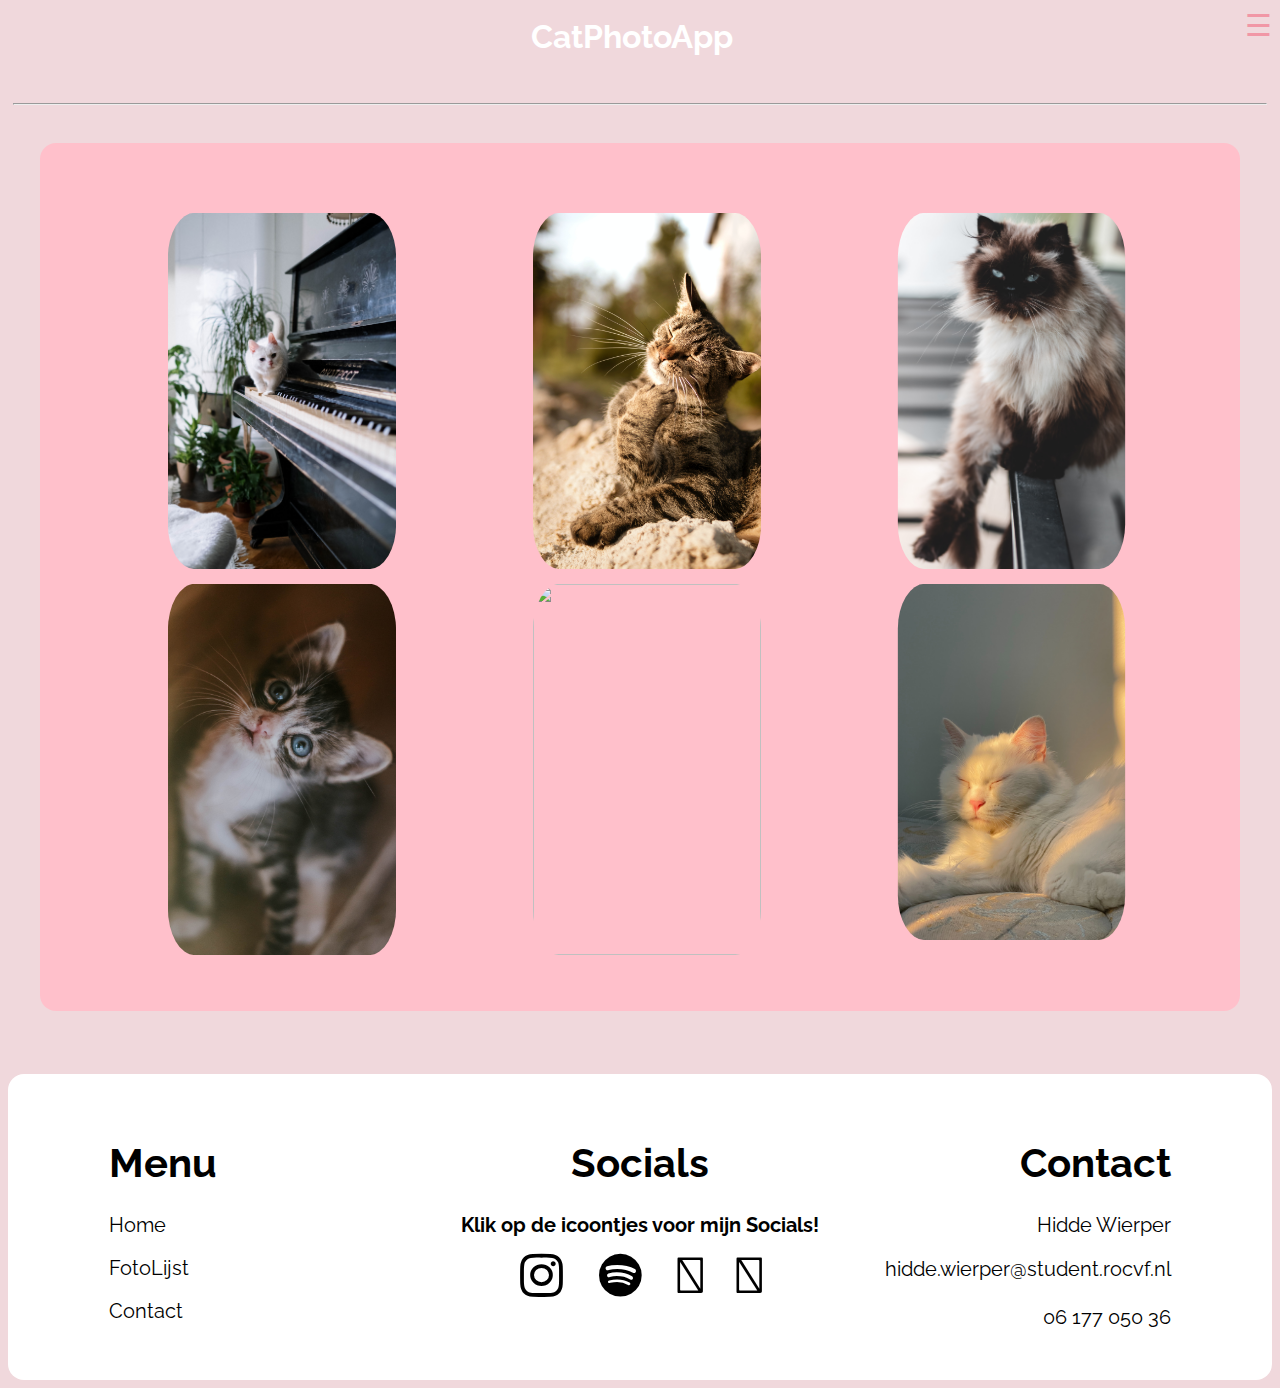
==== catGallery.html @ 8d26ef36 "new page" ====
<!DOCTYPE html>
<html lang="en-US">
<meta name="viewport" content="width=device-width, initial-scale=1" />

<head>
    <script src="https://kit.fontawesome.com/c6d023de9c.js" crossorigin="anonymous"></script>
    <link rel="preconnect" href="https://fonts.googleapis.com" />
    <link rel="preconnect" href="https://fonts.gstatic.com" crossorigin />
    <link rel="stylesheet" href="https://cdnjs.cloudflare.com/ajax/libs/font-awesome/4.7.0/css/font-awesome.min.css">
    <link href="https://fonts.googleapis.com/css2?family=Raleway:wght@300&display=swap" rel="stylesheet" />
    <link rel="icon" href="foto's/mythos_bank.jpg" />
    <title>catPage</title>
    <link rel="stylesheet" href="CSS/style.css" />
</head>

<header>
    <div class="openBtn">
        <span onclick="openNav()">&#9776;</span>
    </div>
    <h1 class="pageTitle">CatPhotoApp</h1>
    <hr />
    <div id="myMenu" class="menu">
        <a href="javascript:void(0)" class="closebtn" onclick="closeNav()">&times;</a>
        <a href="index.html">Home</a>
        <a href="catGallery.html">Gallery</a>
        <a href="contact.html">Contact</a>
    </div>
    <script src="JS/script.js"></script>
</header>

<body>
    <div class="scroll-container">
        <div class="photoGallery">
            <img src="foto's/img1.jpg" class="img1" />
            <img src="foto's/img2.jpg" class="img2" />
            <img src="foto's/img3.jpg" class="img3" />
            <img src="foto's/img4.jpg" class="img4" />
            <img src="foto's/img5.jpg" class="img5" />
            <img src="foto's/img6.jpg" class="img6" />
        </div>
    </div>

    <footer>
        <div class="footerLeft">
            <h1 class="menuEnd">Menu</h1>
            <a href="index.html">Home</a><br><br>
            <a href="catGallery.html">FotoLijst</a><br><br>
            <a href="contact.html">Contact</a><br><br>
        </div>
        <div class="footerMid">
            <h1 class="menuEnd">Socials</h1>
            <b>Klik op de icoontjes voor mijn Socials!</b><br>
            <a href="https://www.instagram.com/hiddewierper/" target="_blank" class="fa fa-instagram"></a>
            <a href="https://spotify.link/bNzBOi3ltDb" target="_blank" class="fa fa-spotify"></a>
            <a href="https://www.facebook.com/hidde.wierper/" target="_blank" class="fa-brands fa-facebook"></a>
            <a href="https://www.github.com/hiddewierper/" target="_blank" class="fa-brands fa-github"></a>
        </div>
        <div class="footerRight">
            <h1 class="menuEnd">Contact</h1>
            <p>Hidde Wierper</p>
            <a href="mailto: hidde.wierper@student.rocvf.nl">hidde.wierper@student.rocvf.nl</a><br><br>
            <a href="tel: 0617705036">06 177 050 36</a>
        </div>
    </footer>


</body>

</html>
---- CSS/style.css ----
html {
  scroll-behavior: smooth;
  background-color: rgb(240, 216, 220);
  font-family: "Raleway", sans-serif;
}

hr{
  margin: auto;
  margin-top: 3%;
  margin-bottom: 3%;
  width: 99%;
}

footer {
  display: flex;
}

a {
  color: black;
  font-size: 20px;
  transition: 0.5s;
  cursor: pointer;
  text-decoration: none;
  padding: 0;
}


b{
  color: black;
  font-size: 20px;
}

header {
  padding: 0.1px;
  color: white;
}

a:hover {
  color: rgba(108, 108, 108, 0.637);
  transition: 0.5s;
}

h1.menuEnd {
  color: black;
  font-size: 40px;
  padding: 0;
}

h1.pageTitle {
  text-align: center;
  margin: auto;
  padding: 10px;
}

h2 {
  text-align: center;
}

img {
  border-radius: 14%;
  object-fit: cover;
  padding: 3%;
  width: 25%;
  height: auto;
  transition: 0.5s;
}

img:hover {
  transform: scale(1.03);
  transition: 0.5s;
}

.openBtn {
  font-size: 30px;
  float: right;
  margin: auto;
  display: flex;
  justify-content: center;
  align-items: center;
  color: rgb(241, 151, 166);
}

.openBtn:hover {
  color: rgba(246, 168, 181, 0.762);
  transition: 0.5s;
}

.menu {
  height: 100%;
  width: 0;
  position: fixed;
  z-index: 1;
  top: 0;
  left: 0;
  background-color: #111;
  overflow-x: hidden;
  transition: 0.5s;
  padding-top: 60px;
 
}

.menu a {
  padding: 8px 8px 8px 32px;
  text-decoration: none;
  font-size: 25px;
  color: #818181;
  display: block;
  transition: 0.3s;
}

.menu a:hover {
  color: #f1f1f1;
}

.menu .closebtn {
  position: absolute;
  top: 0;
  right: 25px;
  font-size: 36px;
  margin-left: 50px;
}

.catPhoto {
  margin: auto;
  display: flex;
  position: space;
  justify-content: center;
  background-color: pink;
  min-height: 200px;
  height: fit-content;
  width: 95%;
  border-radius: 16px;
}

.photoGallery{
  margin:auto;  
  margin-bottom: 5%;
  padding-top: 5%;
  padding-bottom: 5%;
  display: grid;
  grid-template-columns: repeat(10, 1fr);
  grid-template-rows: repeat(2, 1fr);
  position: space;
  background-color: pink;
  min-height: 200px;
  height: fit-content;
  width: 95%;
  border-radius: 16px;
  grid-gap: 15px;
}

.img1, .img2, .img3, .img4, .img5, .img6{
  width: 100%;
  height: 100%;
}

.img1 {
  grid-column-start: 2;
  grid-column-end: 4;
  grid-row-start: 1;
  grid-row-end: 2;
}

.img2{
  grid-column-start: 5;
  grid-column-end: 7;
  grid-row-start: 1;
  grid-row-end: 2;
}

.img3{
  grid-column-start: 8;
  grid-column-end: 10;
  grid-row-start: 1;
  grid-row-end: 2;
}

.img4{
  grid-column-start: 2;
  grid-column-end: 4;
  grid-row-start: 2;
  grid-row-end: 4;
}

.img5{
  grid-column-start: 5;
  grid-column-end: 7;
  grid-row-start: 2;
  grid-row-end: 4;
}

.img6{
  grid-column-start: 8;
  grid-column-end: 10;
  grid-row-start: 2;
}

.footerLeft, .footerMid, .footerRight {
  width: 33.33%;
  box-sizing: border-box;
  min-height: fit-content;
  background-color: white;
}

.footerLeft {
  border-radius: 16px 0px 0px 16px;
  text-align: left;
  padding: 3% 0% 3% 8%;
}

.footerMid {
  padding-top: 3%;
  text-align: center;
}

.footerRight {
  border-radius: 0px 16px 16px 0px;
  text-align: right;
  padding: 3% 8% 3% 0;
  font-size: 20px;
}

.fa{
  font-size: 50px;
  width: 50px;
  text-align: center;
  text-decoration: none;
  padding: 0;
  margin: 3%;
}

.fa-brands{
  font-size: 50px;
  width: 50px;
  text-align: center;
  text-decoration: none;
  padding: 0;
  margin: 3%;
}

.contactForm {
    min-width: 39% ;
    width: fit-content;
    height: fit-content;
    background-color: pink;
    display: flex;
    justify-content: center;
    align-items: center;
    border-radius: 16px;
    padding: 3%;
    margin: auto;
    box-sizing: border-box;
}


input[type="text"], input[type="email"],input[type="phone"]{
  width: 140%;
  margin-bottom: 3%;
  background-color: white;
  border: none;
  color: black;
  padding: 30px 32px;
  text-decoration: none;
  cursor: pointer;
  border-radius: 16px;
  box-sizing: border-box;
  display: flex;
  justify-content: center;
  align-items: center;
}


textarea{
  width: 100%;
  max-height: fit-content;
  margin-bottom: 10px;
  box-sizing: border-box;
  background-color: white;
  border: none;
  color: black;
  padding: 16px 32px;
  text-decoration: none;
  margin: 8px 4px;
  cursor: pointer;
  border-radius: 16px;
  box-sizing: border-box;
  display: flex;
  justify-content: center;
  align-items: center;
}

button[type="submit"]{
  height: auto;
  margin-bottom: 10px;
  box-sizing: border-box;
  background-color: #f8eee7;
  border: none;
  color: black;
  padding: 16px 32px;
  text-decoration: none;
  margin: 8px 4px;
  cursor: pointer;
  border-radius: 16px;
  border: none;
  box-shadow: 0 7px #666;
}

button:active {
  background-color: #3e8e41;
  box-shadow: 0 5px #666;
  transform: translateY(4px);
}

 button:hover[type=submit]{
  background-color: #e47c5ca5;
  border: none;
  color: black;
  padding: 16px 32px;
  text-decoration: none;
  cursor: pointer;
  border-radius: 16px;
  font-family: Poppins;
  transition: 0.5s;
 }

 @media screen and (min-width: 100px) and (max-width: 500px){
  footer{
    display: block;
  }
  .footerLeft, .footerMid, .footerRight{
    width: 100%;
    text-align: center;
    padding: 5px;
  }

  .footerLeft{
    border-radius: 16px 16px 0px 0px;
  }

  .footerRight{
    border-radius: 0px 0px 16px 16px;
    padding-bottom: 5%;
  }

  img {
    width: 80%;
  }
  .catPhoto {
    display: flex;
    scroll-snap-type: x mandatory;
    overflow-x: scroll;
    scroll-behavior: smooth;
    justify-content: left;
  }
  .scroll-container {
    overflow: hidden;
    white-space: nowrap;
    padding: 10px;
  }
  .scroll-container img {
    padding: 10px;
    scroll-snap-align: center;
  }
  img:hover {
    transform: none;
  }
  .catPhoto::after {
    content: ""; /* Voeg een pseudo-element toe aan het einde van .catPhoto */
    flex: 0 0 10px; /* Ruimte tussen de laatste en de eerste afbeelding */
  }

  

  
}
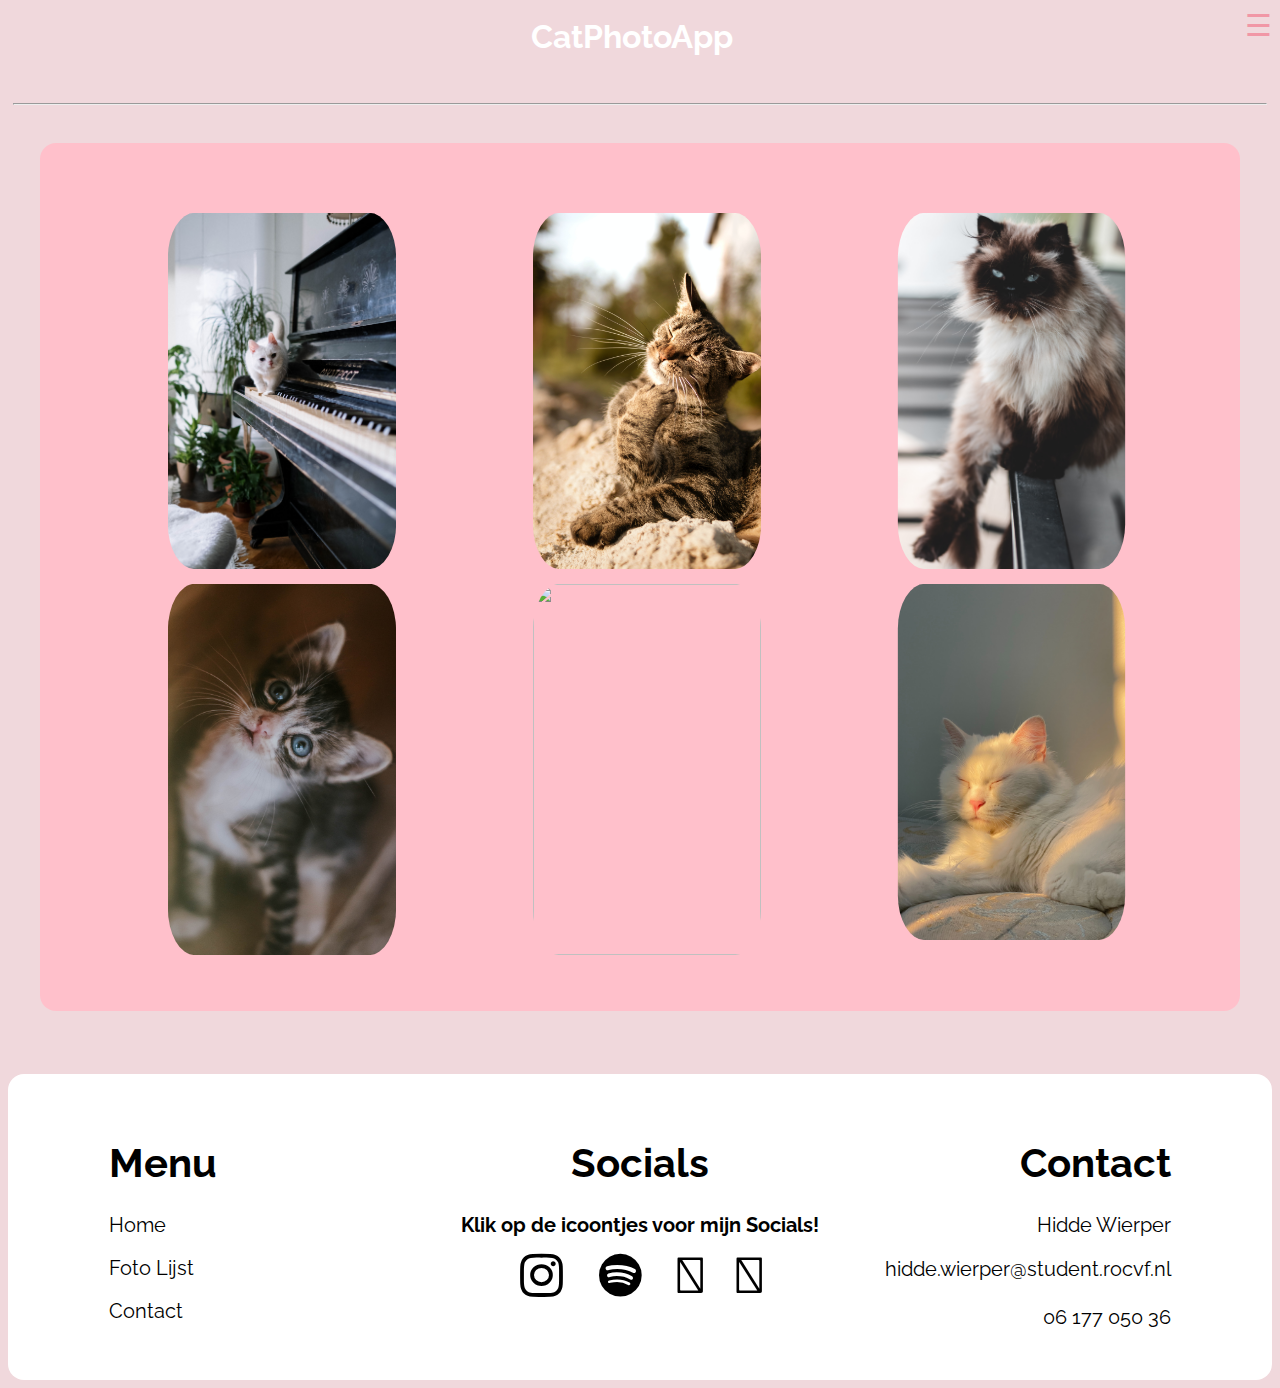
==== commit 82ee2480: "finetuning" ====
--- a/catGallery.html
+++ b/catGallery.html
@@ -3,67 +3,63 @@
 <meta name="viewport" content="width=device-width, initial-scale=1" />
 
 <head>
-    <script src="https://kit.fontawesome.com/c6d023de9c.js" crossorigin="anonymous"></script>
-    <link rel="preconnect" href="https://fonts.googleapis.com" />
-    <link rel="preconnect" href="https://fonts.gstatic.com" crossorigin />
-    <link rel="stylesheet" href="https://cdnjs.cloudflare.com/ajax/libs/font-awesome/4.7.0/css/font-awesome.min.css">
-    <link href="https://fonts.googleapis.com/css2?family=Raleway:wght@300&display=swap" rel="stylesheet" />
-    <link rel="icon" href="foto's/mythos_bank.jpg" />
-    <title>catPage</title>
-    <link rel="stylesheet" href="CSS/style.css" />
+  <script src="https://kit.fontawesome.com/c6d023de9c.js" crossorigin="anonymous"></script>
+  <link rel="preconnect" href="https://fonts.googleapis.com" />
+  <link rel="preconnect" href="https://fonts.gstatic.com" crossorigin />
+  <link rel="stylesheet" href="https://cdnjs.cloudflare.com/ajax/libs/font-awesome/4.7.0/css/font-awesome.min.css">
+  <link href="https://fonts.googleapis.com/css2?family=Raleway:wght@300&display=swap" rel="stylesheet" />
+  <link rel="icon" href="foto's/mythos_bank.jpg" />
+  <title>catPage</title>
+  <link rel="stylesheet" href="CSS/style.css" />
 </head>
 
 <header>
-    <div class="openBtn">
-        <span onclick="openNav()">&#9776;</span>
-    </div>
-    <h1 class="pageTitle">CatPhotoApp</h1>
-    <hr />
-    <div id="myMenu" class="menu">
-        <a href="javascript:void(0)" class="closebtn" onclick="closeNav()">&times;</a>
-        <a href="index.html">Home</a>
-        <a href="catGallery.html">Gallery</a>
-        <a href="contact.html">Contact</a>
-    </div>
-    <script src="JS/script.js"></script>
+  <div class="openBtn">
+    <span onclick="openNav()">&#9776;</span>
+  </div>
+  <h1 class="pageTitle">CatPhotoApp</h1>
+  <hr />
+  <div id="myMenu" class="menu">
+    <a href="javascript:void(0)" class="closebtn" onclick="closeNav()">&times;</a>
+    <a href="index.html">Home</a>
+    <a href="catGallery.html">Foto Lijst</a>
+    <a href="contact.html">Contact</a>
+  </div>
+  <script src="JS/script.js"></script>
 </header>
 
 <body>
-    <div class="scroll-container">
-        <div class="photoGallery">
-            <img src="foto's/img1.jpg" class="img1" />
-            <img src="foto's/img2.jpg" class="img2" />
-            <img src="foto's/img3.jpg" class="img3" />
-            <img src="foto's/img4.jpg" class="img4" />
-            <img src="foto's/img5.jpg" class="img5" />
-            <img src="foto's/img6.jpg" class="img6" />
-        </div>
+  <div class="photoGallery">
+    <img src="foto's/img1.jpg" class="img1" />
+    <img src="foto's/img2.jpg" class="img2" />
+    <img src="foto's/img3.jpg" class="img3" />
+    <img src="foto's/img4.jpg" class="img4" />
+    <img src="foto's/img5.jpg" class="img5" />
+    <img src="foto's/img6.jpg" class="img6" />
+  </div>
+
+  <footer>
+    <div class="footerLeft">
+      <h1 class="menuEnd">Menu</h1>
+      <a href="index.html">Home</a><br><br>
+      <a href="catGallery.html">Foto Lijst</a><br><br>
+      <a href="contact.html">Contact</a><br><br>
     </div>
-
-    <footer>
-        <div class="footerLeft">
-            <h1 class="menuEnd">Menu</h1>
-            <a href="index.html">Home</a><br><br>
-            <a href="catGallery.html">FotoLijst</a><br><br>
-            <a href="contact.html">Contact</a><br><br>
-        </div>
-        <div class="footerMid">
-            <h1 class="menuEnd">Socials</h1>
-            <b>Klik op de icoontjes voor mijn Socials!</b><br>
-            <a href="https://www.instagram.com/hiddewierper/" target="_blank" class="fa fa-instagram"></a>
-            <a href="https://spotify.link/bNzBOi3ltDb" target="_blank" class="fa fa-spotify"></a>
-            <a href="https://www.facebook.com/hidde.wierper/" target="_blank" class="fa-brands fa-facebook"></a>
-            <a href="https://www.github.com/hiddewierper/" target="_blank" class="fa-brands fa-github"></a>
-        </div>
-        <div class="footerRight">
-            <h1 class="menuEnd">Contact</h1>
-            <p>Hidde Wierper</p>
-            <a href="mailto: hidde.wierper@student.rocvf.nl">hidde.wierper@student.rocvf.nl</a><br><br>
-            <a href="tel: 0617705036">06 177 050 36</a>
-        </div>
-    </footer>
-
-
+    <div class="footerMid">
+      <h1 class="menuEnd">Socials</h1>
+      <b>Klik op de icoontjes voor mijn Socials!</b><br>
+      <a href="https://www.instagram.com/hiddewierper/" target="_blank" class="fa fa-instagram"></a>
+      <a href="https://spotify.link/bNzBOi3ltDb" target="_blank" class="fa fa-spotify"></a>
+      <a href="https://www.facebook.com/hidde.wierper/" target="_blank" class="fa-brands fa-facebook"></a>
+      <a href="https://www.github.com/hiddewierper/" target="_blank" class="fa-brands fa-github"></a>
+    </div>
+    <div class="footerRight">
+      <h1 class="menuEnd">Contact</h1>
+      <p>Hidde Wierper</p>
+      <a href="mailto: hidde.wierper@student.rocvf.nl">hidde.wierper@student.rocvf.nl</a><br><br>
+      <a href="tel: 0617705036">06 177 050 36</a>
+    </div>
+  </footer>
 </body>
 
 </html>--- a/CSS/style.css
+++ b/CSS/style.css
@@ -4,7 +4,11 @@
   font-family: "Raleway", sans-serif;
 }
 
-hr{
+span {
+  cursor: pointer;
+}
+
+hr {
   margin: auto;
   margin-top: 3%;
   margin-bottom: 3%;
@@ -25,7 +29,7 @@
 }
 
 
-b{
+b {
   color: black;
   font-size: 20px;
 }
@@ -92,11 +96,11 @@
   z-index: 1;
   top: 0;
   left: 0;
-  background-color: #111;
+  background-color: pink;
   overflow-x: hidden;
   transition: 0.5s;
   padding-top: 60px;
- 
+
 }
 
 .menu a {
@@ -132,8 +136,8 @@
   border-radius: 16px;
 }
 
-.photoGallery{
-  margin:auto;  
+.photoGallery {
+  margin: auto;
   margin-bottom: 5%;
   padding-top: 5%;
   padding-bottom: 5%;
@@ -149,7 +153,12 @@
   grid-gap: 15px;
 }
 
-.img1, .img2, .img3, .img4, .img5, .img6{
+.img1,
+.img2,
+.img3,
+.img4,
+.img5,
+.img6 {
   width: 100%;
   height: 100%;
 }
@@ -161,41 +170,43 @@
   grid-row-end: 2;
 }
 
-.img2{
+.img2 {
   grid-column-start: 5;
   grid-column-end: 7;
   grid-row-start: 1;
   grid-row-end: 2;
 }
 
-.img3{
+.img3 {
   grid-column-start: 8;
   grid-column-end: 10;
   grid-row-start: 1;
   grid-row-end: 2;
 }
 
-.img4{
+.img4 {
   grid-column-start: 2;
   grid-column-end: 4;
   grid-row-start: 2;
   grid-row-end: 4;
 }
 
-.img5{
+.img5 {
   grid-column-start: 5;
   grid-column-end: 7;
   grid-row-start: 2;
   grid-row-end: 4;
 }
 
-.img6{
+.img6 {
   grid-column-start: 8;
   grid-column-end: 10;
   grid-row-start: 2;
 }
 
-.footerLeft, .footerMid, .footerRight {
+.footerLeft,
+.footerMid,
+.footerRight {
   width: 33.33%;
   box-sizing: border-box;
   min-height: fit-content;
@@ -220,7 +231,7 @@
   font-size: 20px;
 }
 
-.fa{
+.fa {
   font-size: 50px;
   width: 50px;
   text-align: center;
@@ -229,7 +240,7 @@
   margin: 3%;
 }
 
-.fa-brands{
+.fa-brands {
   font-size: 50px;
   width: 50px;
   text-align: center;
@@ -239,22 +250,28 @@
 }
 
 .contactForm {
-    min-width: 39% ;
-    width: fit-content;
-    height: fit-content;
-    background-color: pink;
-    display: flex;
-    justify-content: center;
-    align-items: center;
-    border-radius: 16px;
-    padding: 3%;
-    margin: auto;
-    box-sizing: border-box;
-}
-
-
-input[type="text"], input[type="email"],input[type="phone"]{
-  width: 140%;
+  width: 60%;
+  height: fit-content;
+  background-color: pink;
+  border-radius: 16px;
+  padding: 3%;
+  margin: auto;
+  box-sizing: border-box;
+  display: flex;
+  flex-direction: column-reverse;
+  flex-wrap: nowrap;
+  justify-content: center;
+  align-items: stretch;
+  align-content: stretch;
+  box-shadow: 10px 10px 15px #999;
+}
+
+
+input[type="text"],
+input[type="email"],
+input[type="phone"] {
+  width: 100%;
+  max-width: 100%;
   margin-bottom: 3%;
   background-color: white;
   border: none;
@@ -270,8 +287,9 @@
 }
 
 
-textarea{
+textarea {
   width: 100%;
+  max-width: 100%;
   max-height: fit-content;
   margin-bottom: 10px;
   box-sizing: border-box;
@@ -280,16 +298,16 @@
   color: black;
   padding: 16px 32px;
   text-decoration: none;
-  margin: 8px 4px;
   cursor: pointer;
   border-radius: 16px;
   box-sizing: border-box;
   display: flex;
   justify-content: center;
   align-items: center;
-}
-
-button[type="submit"]{
+  font-family: "Raleway", sans-serif;
+}
+
+button[type="submit"] {
   height: auto;
   margin-bottom: 10px;
   box-sizing: border-box;
@@ -303,6 +321,9 @@
   border-radius: 16px;
   border: none;
   box-shadow: 0 7px #666;
+  display: flex;
+  margin: auto;
+  margin-top: 2%;
 }
 
 button:active {
@@ -311,7 +332,7 @@
   transform: translateY(4px);
 }
 
- button:hover[type=submit]{
+button:hover[type=submit] {
   background-color: #e47c5ca5;
   border: none;
   color: black;
@@ -321,23 +342,26 @@
   border-radius: 16px;
   font-family: Poppins;
   transition: 0.5s;
- }
-
- @media screen and (min-width: 100px) and (max-width: 500px){
-  footer{
+}
+
+@media screen and (min-width: 100px) and (max-width: 868px) {
+  footer {
     display: block;
   }
-  .footerLeft, .footerMid, .footerRight{
+
+  .footerLeft,
+  .footerMid,
+  .footerRight {
     width: 100%;
     text-align: center;
     padding: 5px;
   }
 
-  .footerLeft{
+  .footerLeft {
     border-radius: 16px 16px 0px 0px;
   }
 
-  .footerRight{
+  .footerRight {
     border-radius: 0px 0px 16px 16px;
     padding-bottom: 5%;
   }
@@ -345,6 +369,7 @@
   img {
     width: 80%;
   }
+
   .catPhoto {
     display: flex;
     scroll-snap-type: x mandatory;
@@ -352,33 +377,50 @@
     scroll-behavior: smooth;
     justify-content: left;
   }
+
   .scroll-container {
     overflow: hidden;
     white-space: nowrap;
     padding: 10px;
   }
+
   .scroll-container img {
     padding: 10px;
     scroll-snap-align: center;
   }
+
   img:hover {
     transform: none;
   }
+
   .catPhoto::after {
-    content: ""; /* Voeg een pseudo-element toe aan het einde van .catPhoto */
-    flex: 0 0 10px; /* Ruimte tussen de laatste en de eerste afbeelding */
-  }
-
-  
-
-  
-}
-
-
-
-
-
-
-
-
-
+    content: "";
+    flex: 0 0 10px;
+  }
+
+  .photoGallery {
+    display: flex;
+    scroll-snap-type: x mandatory;
+    overflow-x: scroll;
+    scroll-behavior: smooth;
+    justify-content: left;
+    align-items: center;
+    overflow: hidden;
+    overflow-x: scroll;
+    display: flex;
+    flex-wrap: nowrap;
+    width: 90%;
+    padding: 10px;
+    transition: 0.5s;
+  }
+
+  .photoGallery img {
+    padding: 10px;
+    scroll-snap-align: center;
+  }
+
+  .contactForm {
+    width: 100%;
+  }
+
+}